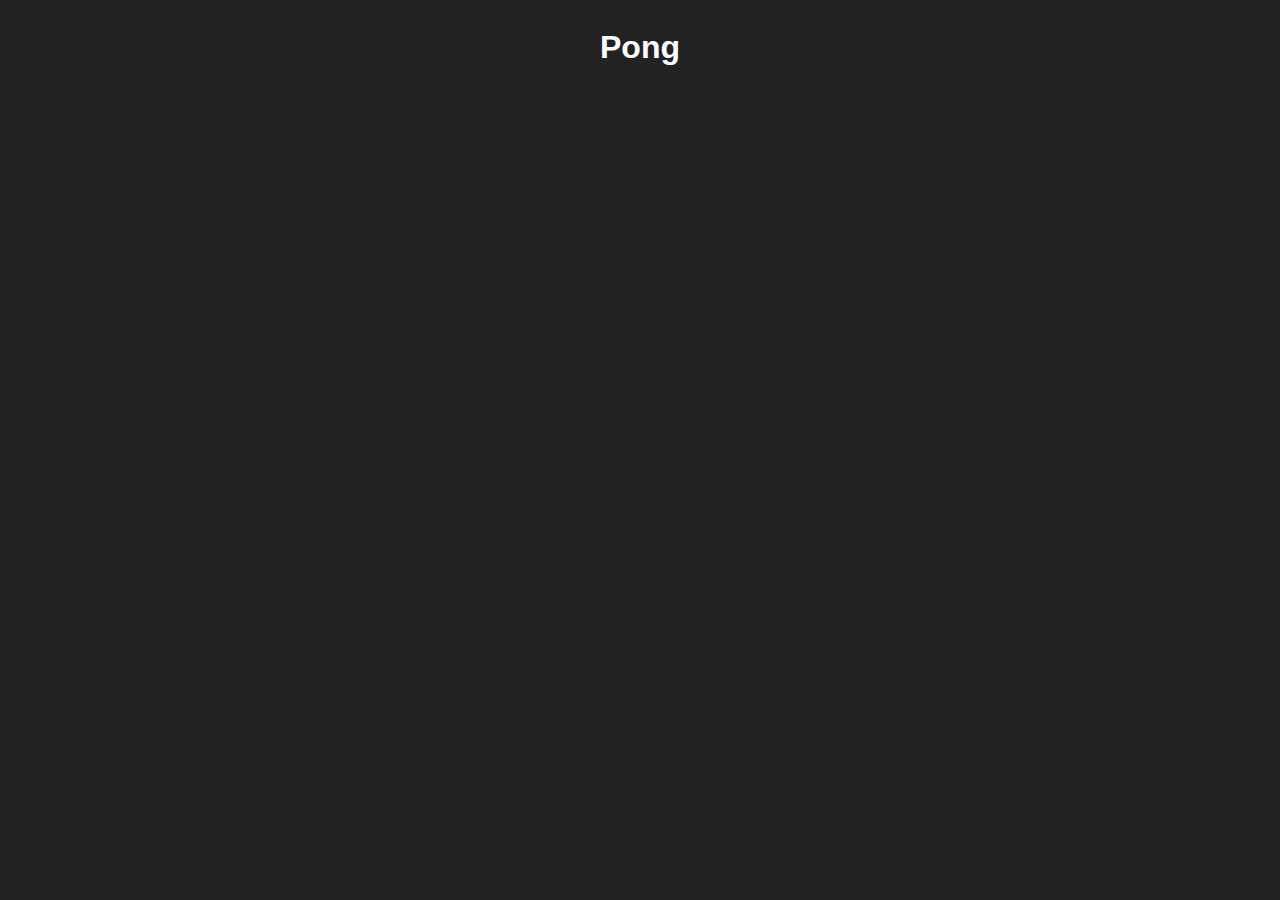
==== pong.html @ 6caf184a "added pong" ====
<!DOCTYPE html>
<html lang="de">
    <head>
        <meta charset="UTF-8">
        <meta name="viewport" content="width=device-width, initial-scale=1.0">
        <link rel="stylesheet" href="style.css">
        <title>Pong</title>
    </head>
    <body>
        <h1>Pong</h1>
        <canvas id="pongCanvas" width="600" height="400"></canvas>
    </body>
</html>
---- style.css ----
body {
    display: grid;
    place-items: center;
    font-family: Arial, Helvetica, sans-serif;
    background-color: #222;
    color: #FFF;
}
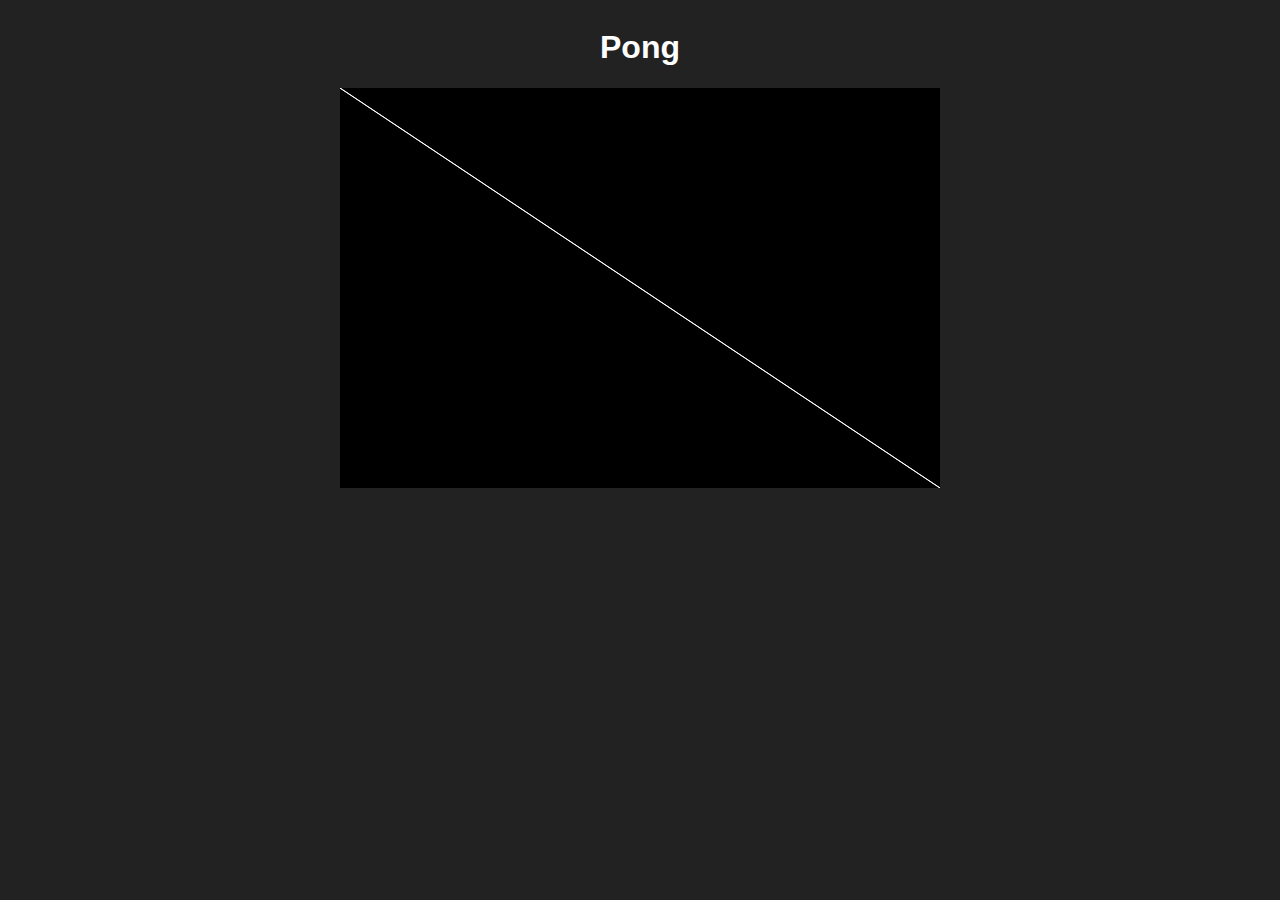
==== commit d5122690: "added pong script" ====
--- a/pong.html
+++ b/pong.html
@@ -4,6 +4,7 @@
         <meta charset="UTF-8">
         <meta name="viewport" content="width=device-width, initial-scale=1.0">
         <link rel="stylesheet" href="style.css">
+        <script src="pong.js"></script>
         <title>Pong</title>
     </head>
     <body>
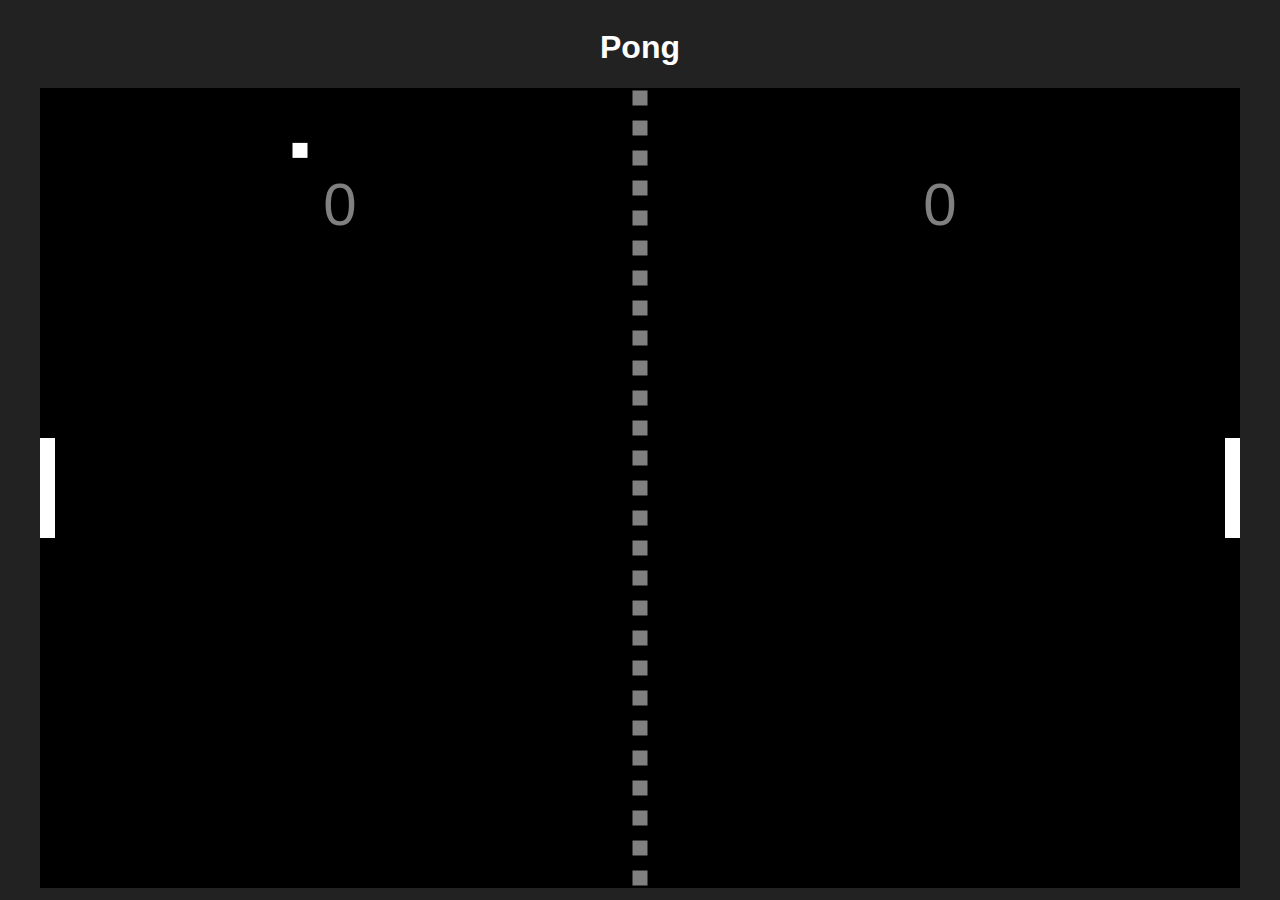
==== commit 9ac49c03: "scaled up everything" ====
--- a/pong.html
+++ b/pong.html
@@ -9,6 +9,6 @@
     </head>
     <body>
         <h1>Pong</h1>
-        <canvas id="pongCanvas" width="600" height="400"></canvas>
+        <canvas id="pongCanvas" width="1200" height="800"></canvas>
     </body>
 </html>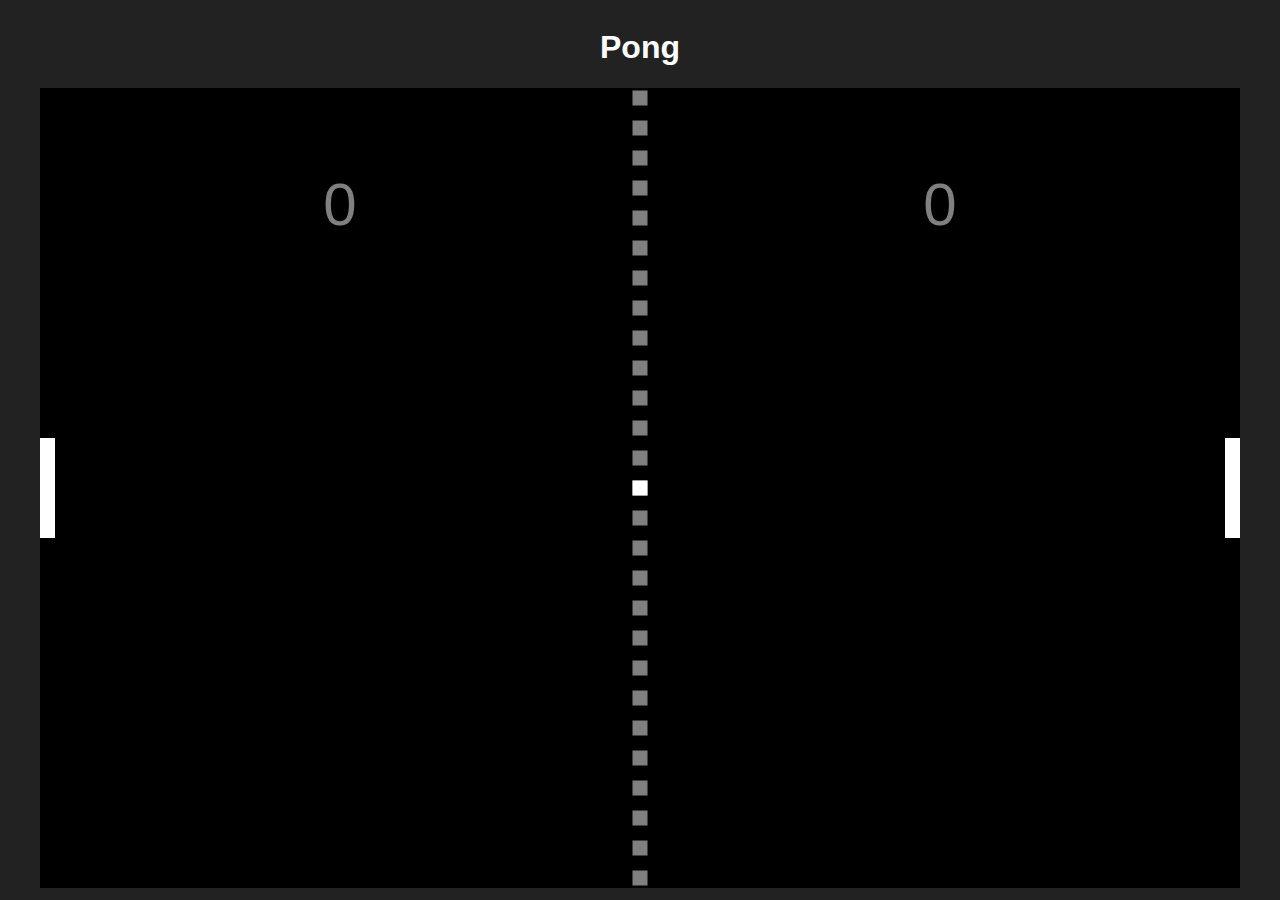
==== commit 6b3d123a: "added countdown" ====
--- a/pong.html
+++ b/pong.html
@@ -10,5 +10,6 @@
     <body>
         <h1>Pong</h1>
         <canvas id="pongCanvas" width="1200" height="800"></canvas>
+        <div id="countdown"></div>
     </body>
 </html>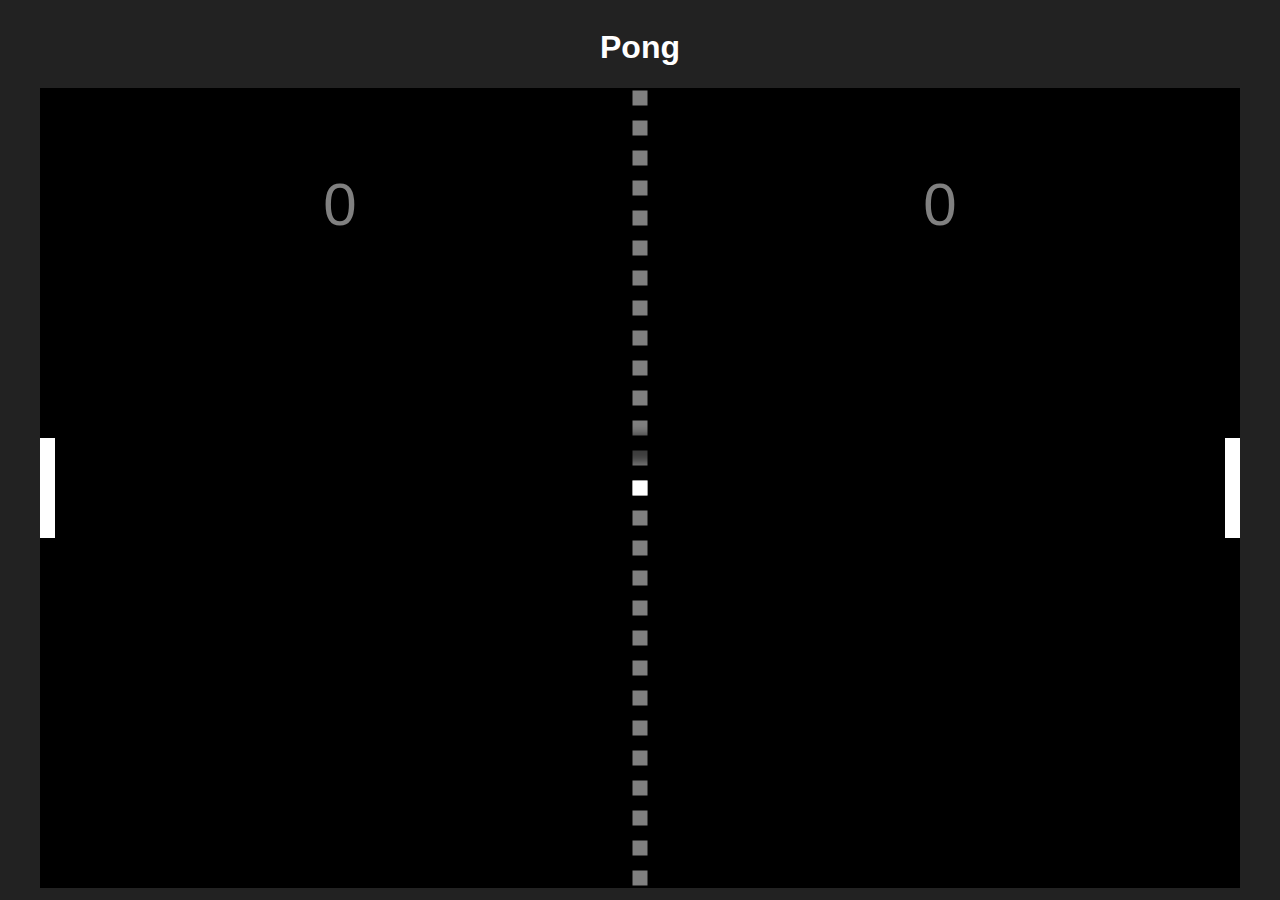
==== commit 4aaa3c30: "added short countdown" ====
--- a/pong.html
+++ b/pong.html
@@ -11,5 +11,6 @@
         <h1>Pong</h1>
         <canvas id="pongCanvas" width="1200" height="800"></canvas>
         <div id="countdown"></div>
+        <div id="shortCountdown" style="display: none;"></div>
     </body>
 </html>--- a/style.css
+++ b/style.css
@@ -4,4 +4,58 @@
     font-family: Arial, Helvetica, sans-serif;
     background-color: #222;
     color: #FFF;
+}
+
+#countdown {
+    display: block;
+    position: absolute;
+    width: 500px;
+    background-color: #0008;
+    box-shadow: 0px 0px 10px 10px #0008;
+}
+#countdown::before {
+    content: "";
+    font-size: 3em;
+    display: block;
+    text-align: center;
+    animation: countdownText 3s linear;
+}
+#countdown::after {
+    content: "";
+    display: block;
+    position: relative;
+    width: 0;
+    height: 0.5em;
+    background-color: #FFF;
+    animation: countdownBar 3s linear;
+}
+
+@keyframes countdownBar {
+    from {
+        width: 100%;
+    }
+    to {
+        width: 0%;
+    }
+}
+
+@keyframes countdownText {
+    0% {
+        content: "3";
+    }
+    33.2% {
+        content: "3";
+    }
+    33.3% {
+        content: "2";
+    }
+    66.6% {
+        content: "2";
+    }
+    66.7% {
+        content: "1";
+    }
+    100% {
+        content: "1";
+    }
 }